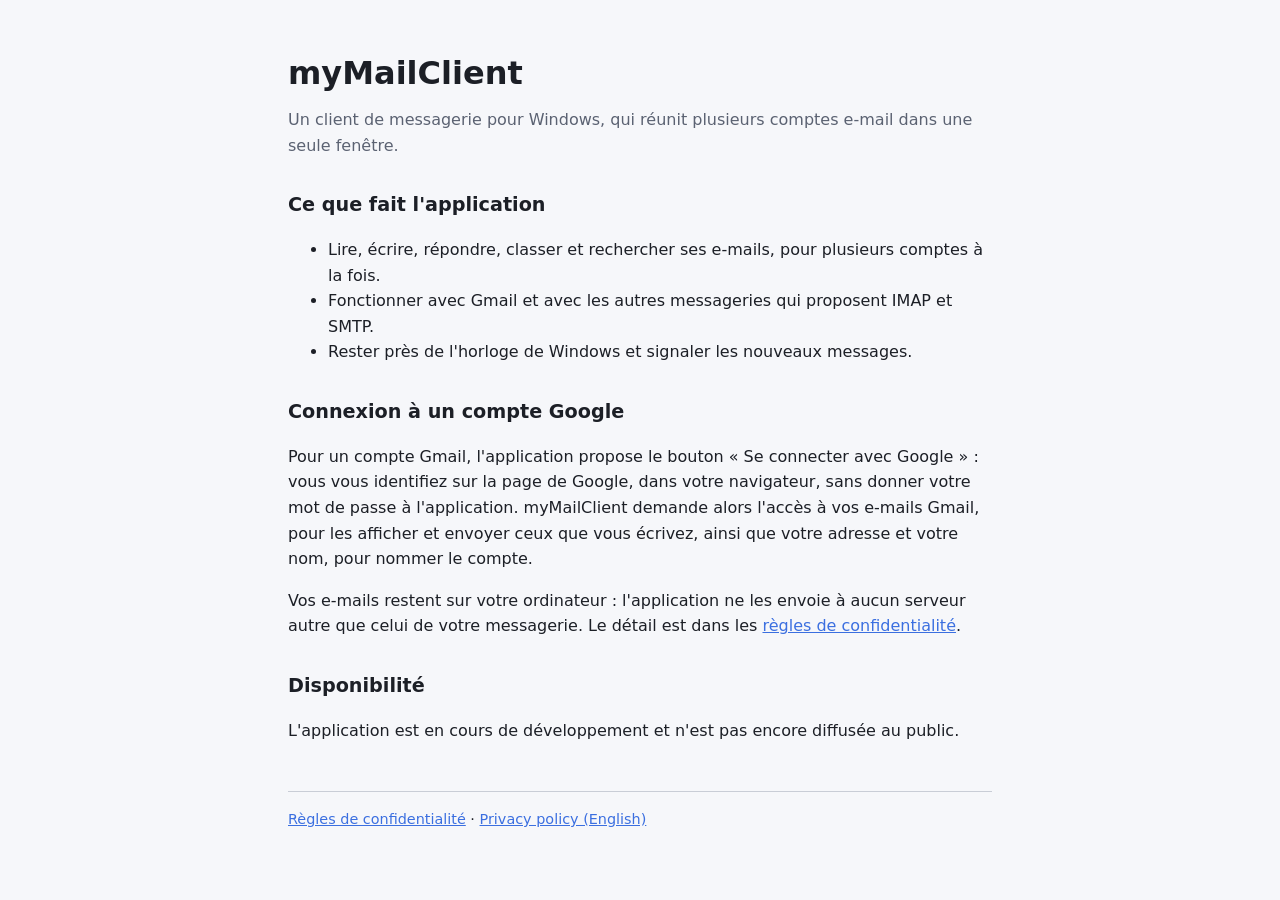
==== index.html @ 3fb03230 "Mise Ã  jour des pages" ====
<!doctype html>
<html lang="fr">
<head>
<meta charset="utf-8">
<meta name="viewport" content="width=device-width, initial-scale=1">
<title>myMailClient</title>
<link rel="stylesheet" href="style.css">
</head>
<body>
<main>
<h1>myMailClient</h1>
<p class="lead">Un client de messagerie pour Windows, qui réunit plusieurs comptes e-mail dans une seule fenêtre.</p>

<h2>Ce que fait l'application</h2>
<ul>
<li>Lire, écrire, répondre, classer et rechercher ses e-mails, pour plusieurs comptes à la fois.</li>
<li>Fonctionner avec Gmail et avec les autres messageries qui proposent IMAP et SMTP.</li>
<li>Rester près de l'horloge de Windows et signaler les nouveaux messages.</li>
</ul>

<h2>Connexion à un compte Google</h2>
<p>Pour un compte Gmail, l'application propose le bouton « Se connecter avec Google » : vous vous identifiez sur la page de Google, dans votre navigateur, sans donner votre mot de passe à l'application. myMailClient demande alors l'accès à vos e-mails Gmail, pour les afficher et envoyer ceux que vous écrivez, ainsi que votre adresse et votre nom, pour nommer le compte.</p>
<p>Vos e-mails restent sur votre ordinateur : l'application ne les envoie à aucun serveur autre que celui de votre messagerie. Le détail est dans les <a href="privacy.html">règles de confidentialité</a>.</p>

<h2>Disponibilité</h2>
<p>L'application est en cours de développement et n'est pas encore diffusée au public.</p>

<footer>
<a href="privacy.html">Règles de confidentialité</a> · <a href="privacy.html#en">Privacy policy (English)</a>
</footer>
</main>
</body>
</html>
---- style.css ----
:root { color-scheme: light dark; }
body {
  margin: 0;
  font-family: system-ui, "Segoe UI", sans-serif;
  line-height: 1.6;
  background: #f6f7fa;
  color: #1c1f26;
}
main { max-width: 44rem; margin: 0 auto; padding: 3rem 1.25rem 4rem; }
h1 { font-size: 2rem; margin: 0 0 0.5rem; }
h2 { font-size: 1.2rem; margin: 2rem 0 0.5rem; }
.lead { color: #5b6272; margin-top: 0; }
a { color: #3b6fe0; }
code { font-size: 0.9em; }
hr { margin: 3rem 0; border: 0; border-top: 1px solid #c9cdd6; }
footer { margin-top: 3rem; padding-top: 1rem; border-top: 1px solid #c9cdd6; font-size: 0.9rem; }
@media (prefers-color-scheme: dark) {
  body { background: #0c0d11; color: #e4e7ee; }
  .lead { color: #9aa1b1; }
  a { color: #7ea2f5; }
  hr, footer { border-color: #2a2e39; }
}
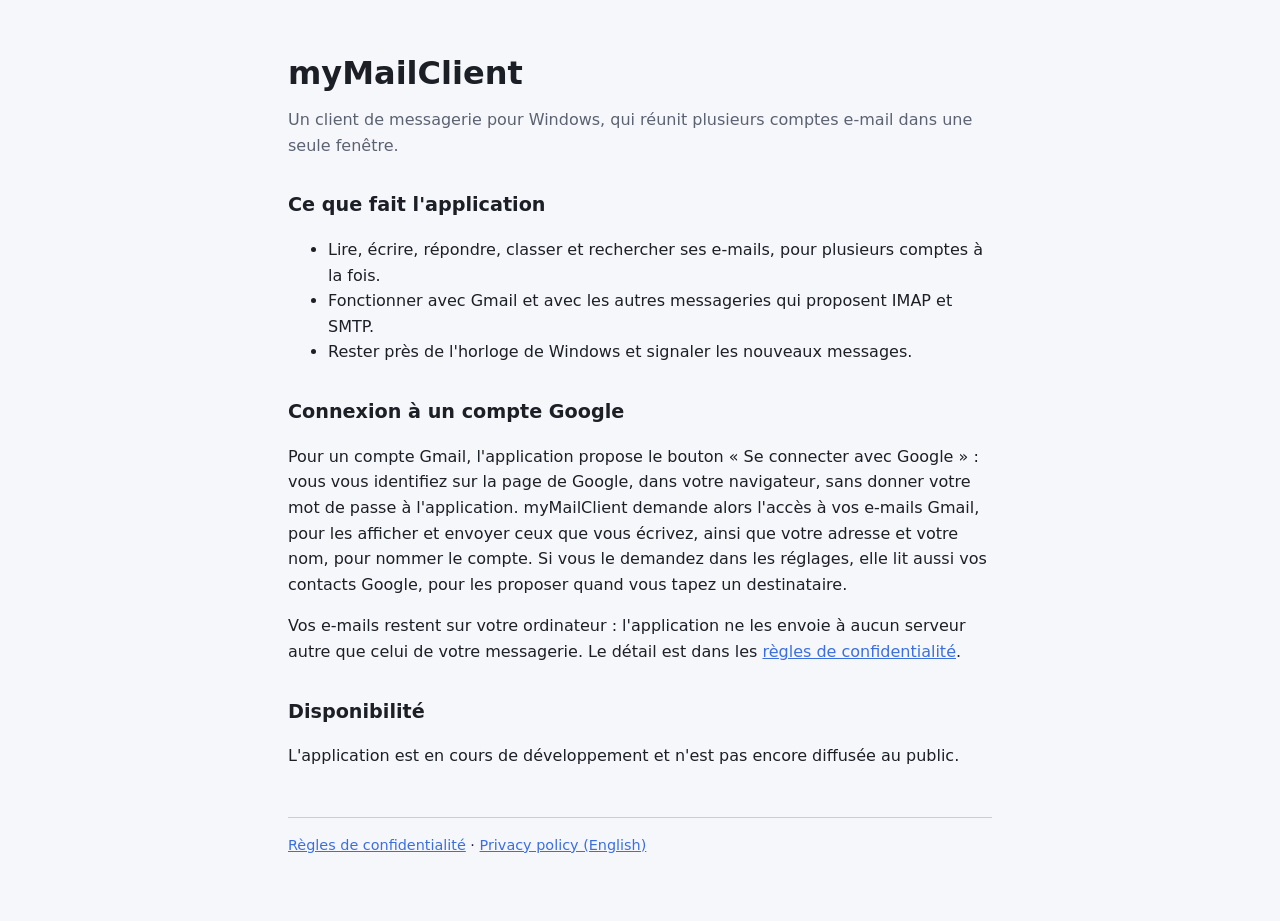
==== commit 396e0073: "Mise à jour des pages" ====
--- a/index.html
+++ b/index.html
@@ -19,7 +19,7 @@
 </ul>
 
 <h2>Connexion à un compte Google</h2>
-<p>Pour un compte Gmail, l'application propose le bouton « Se connecter avec Google » : vous vous identifiez sur la page de Google, dans votre navigateur, sans donner votre mot de passe à l'application. myMailClient demande alors l'accès à vos e-mails Gmail, pour les afficher et envoyer ceux que vous écrivez, ainsi que votre adresse et votre nom, pour nommer le compte.</p>
+<p>Pour un compte Gmail, l'application propose le bouton « Se connecter avec Google » : vous vous identifiez sur la page de Google, dans votre navigateur, sans donner votre mot de passe à l'application. myMailClient demande alors l'accès à vos e-mails Gmail, pour les afficher et envoyer ceux que vous écrivez, ainsi que votre adresse et votre nom, pour nommer le compte. Si vous le demandez dans les réglages, elle lit aussi vos contacts Google, pour les proposer quand vous tapez un destinataire.</p>
 <p>Vos e-mails restent sur votre ordinateur : l'application ne les envoie à aucun serveur autre que celui de votre messagerie. Le détail est dans les <a href="privacy.html">règles de confidentialité</a>.</p>
 
 <h2>Disponibilité</h2>
